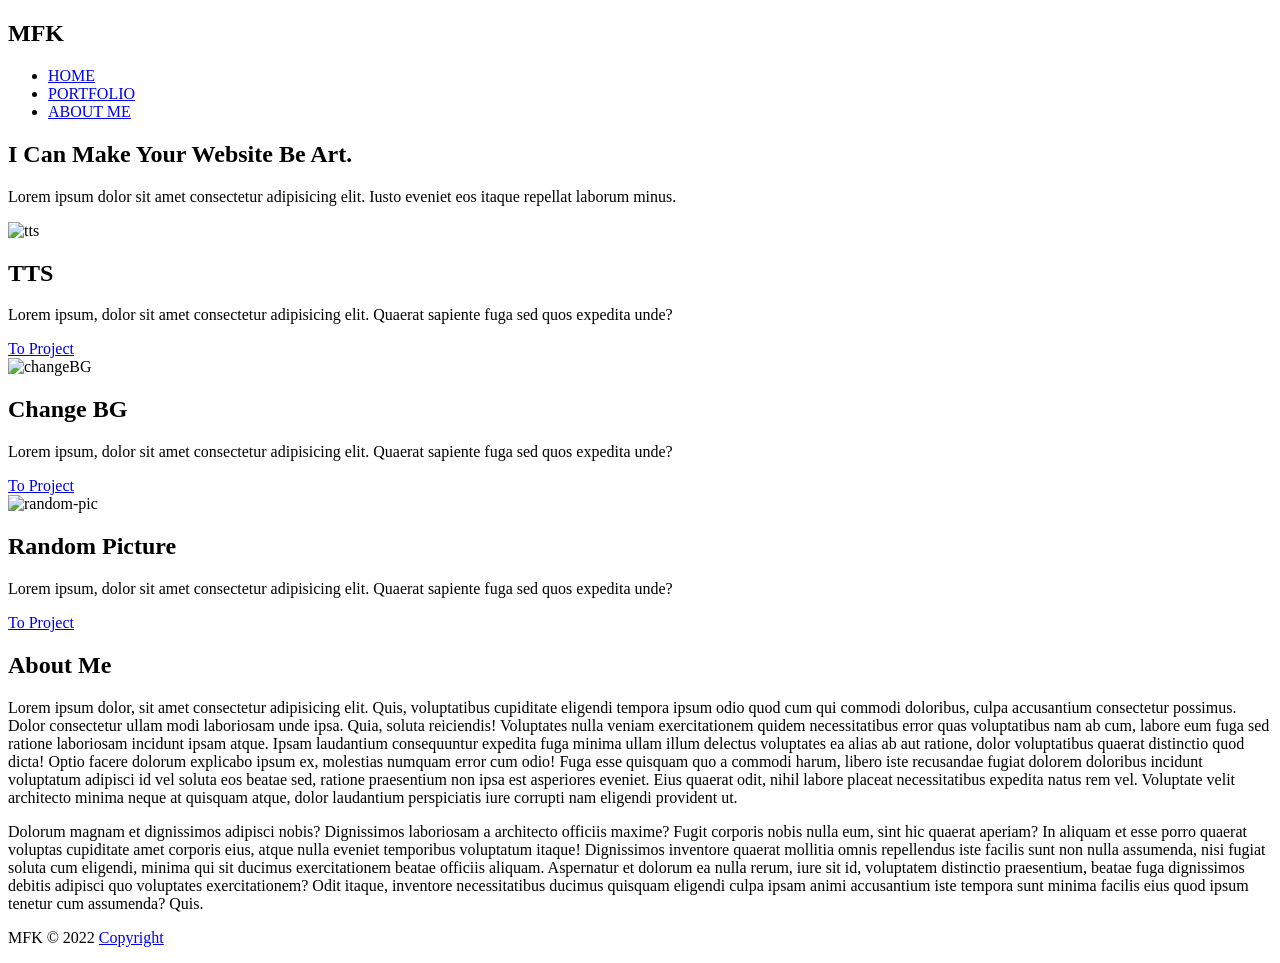
==== index.html @ cbcff7b2 "Add files via upload" ====
<!DOCTYPE html>
<html lang="en">
	<head>
		<meta charset="UTF-8" />
		<meta http-equiv="X-UA-Compatible" content="IE=edge" />
		<meta name="viewport" content="width=device-width, initial-scale=1.0" />
		<title>MFK | I make art.</title>
		<link rel="stylesheet" href="../css/style.css" />
	</head>
	<body>
		<nav class="nav" id="navbar">
			<h1>MFK</h1>
			<ul>
				<li><a href="#navbar">HOME</a></li>
				<li><a href="#projects">PORTFOLIO</a></li>
				<li><a href="#me">ABOUT ME</a></li>
			</ul>
		</nav>
		<section class="hero">
			<div id="hero-container">
				<div id="hero-wrap">
					<h2>I Can Make Your Website Be Art.</h2>
					<p>
						Lorem ipsum dolor sit amet consectetur adipisicing elit. Iusto
						eveniet eos itaque repellat laborum minus.
					</p>
				</div>
			</div>
		</section>

		<div class="clr"></div>

		<section class="projects panel" id="projects">
			<div class="card">
				<div class="card-wrap">
					<img src="../img/tts.PNG" width="200" alt="tts" />
					<h2>TTS</h2>
					<p>
						Lorem ipsum, dolor sit amet consectetur adipisicing elit. Quaerat
						sapiente fuga sed quos expedita unde?
					</p>
					<a
						href="https://martinfkristensen.github.io/text-to-speech/"
						class="btn"
						target="_blank"
					>
						To Project
					</a>
				</div>
			</div>
			<div class="card">
				<div class="card-wrap">
					<img src="../img/change.PNG" width="200" alt="changeBG" />
					<h2>Change BG</h2>
					<p>
						Lorem ipsum, dolor sit amet consectetur adipisicing elit. Quaerat
						sapiente fuga sed quos expedita unde?
					</p>
					<a
						href="https://martinfkristensen.github.io/change-background/"
						class="btn"
						target="_blank"
					>
						To Project
					</a>
				</div>
			</div>
			<div class="card">
				<div class="card-wrap">
					<img src="../img/Skjermbilde.PNG" width="200" alt="random-pic" />
					<h2>Random Picture</h2>
					<p>
						Lorem ipsum, dolor sit amet consectetur adipisicing elit. Quaerat
						sapiente fuga sed quos expedita unde?
					</p>
					<a
						href="https://martinfkristensen.github.io/random-pic/"
						class="btn"
						target="_blank"
					>
						To Project
					</a>
				</div>
			</div>
		</section>

		<section class="panel" id="me">
			<div class="about">
				<h2>About Me</h2>
				<p>
					Lorem ipsum dolor, sit amet consectetur adipisicing elit. Quis,
					voluptatibus cupiditate eligendi tempora ipsum odio quod cum qui
					commodi doloribus, culpa accusantium consectetur possimus. Dolor
					consectetur ullam modi laboriosam unde ipsa. Quia, soluta reiciendis!
					Voluptates nulla veniam exercitationem quidem necessitatibus error
					quas voluptatibus nam ab cum, labore eum fuga sed ratione laboriosam
					incidunt ipsam atque. Ipsam laudantium consequuntur expedita fuga
					minima ullam illum delectus voluptates ea alias ab aut ratione, dolor
					voluptatibus quaerat distinctio quod dicta! Optio facere dolorum
					explicabo ipsum ex, molestias numquam error cum odio! Fuga esse
					quisquam quo a commodi harum, libero iste recusandae fugiat dolorem
					doloribus incidunt voluptatum adipisci id vel soluta eos beatae sed,
					ratione praesentium non ipsa est asperiores eveniet. Eius quaerat
					odit, nihil labore placeat necessitatibus expedita natus rem vel.
					Voluptate velit architecto minima neque at quisquam atque, dolor
					laudantium perspiciatis iure corrupti nam eligendi provident ut.
				</p>
				<p>
					Dolorum magnam et dignissimos adipisci nobis? Dignissimos laboriosam a
					architecto officiis maxime? Fugit corporis nobis nulla eum, sint hic
					quaerat aperiam? In aliquam et esse porro quaerat voluptas cupiditate
					amet corporis eius, atque nulla eveniet temporibus voluptatum itaque!
					Dignissimos inventore quaerat mollitia omnis repellendus iste facilis
					sunt non nulla assumenda, nisi fugiat soluta cum eligendi, minima qui
					sit ducimus exercitationem beatae officiis aliquam. Aspernatur et
					dolorum ea nulla rerum, iure sit id, voluptatem distinctio
					praesentium, beatae fuga dignissimos debitis adipisci quo voluptates
					exercitationem? Odit itaque, inventore necessitatibus ducimus quisquam
					eligendi culpa ipsam animi accusantium iste tempora sunt minima
					facilis eius quod ipsum tenetur cum assumenda? Quis.
				</p>
			</div>
		</section>

		<footer class="footer">
			<p>MFK &copy; 2022 <a href="#">Copyright</a></p>
		</footer>
		<script src="../js/script.js"></script>
	</body>
</html>
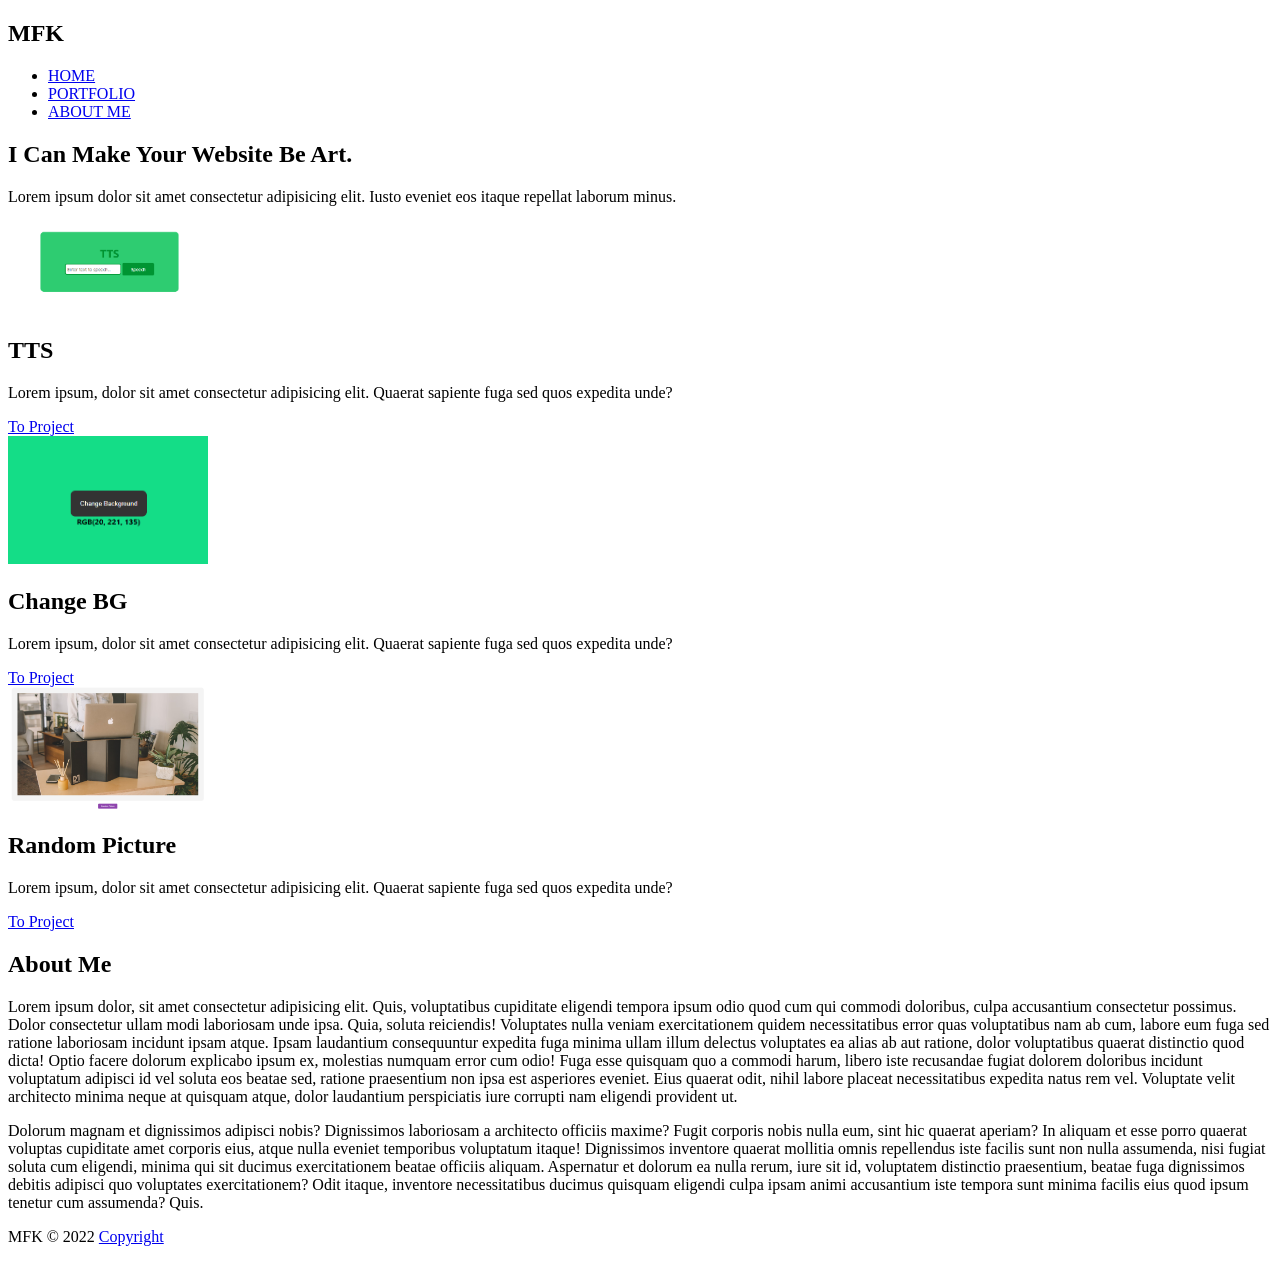
==== commit 71e3484c: "Update index.html" ====
--- a/index.html
+++ b/index.html
@@ -5,7 +5,7 @@
 		<meta http-equiv="X-UA-Compatible" content="IE=edge" />
 		<meta name="viewport" content="width=device-width, initial-scale=1.0" />
 		<title>MFK | I make art.</title>
-		<link rel="stylesheet" href="../css/style.css" />
+		<link rel="stylesheet" href="css/style.css" />
 	</head>
 	<body>
 		<nav class="nav" id="navbar">
@@ -33,7 +33,7 @@
 		<section class="projects panel" id="projects">
 			<div class="card">
 				<div class="card-wrap">
-					<img src="../img/tts.PNG" width="200" alt="tts" />
+					<img src="tts.PNG" width="200" alt="tts" />
 					<h2>TTS</h2>
 					<p>
 						Lorem ipsum, dolor sit amet consectetur adipisicing elit. Quaerat
@@ -50,7 +50,7 @@
 			</div>
 			<div class="card">
 				<div class="card-wrap">
-					<img src="../img/change.PNG" width="200" alt="changeBG" />
+					<img src="change.PNG" width="200" alt="changeBG" />
 					<h2>Change BG</h2>
 					<p>
 						Lorem ipsum, dolor sit amet consectetur adipisicing elit. Quaerat
@@ -67,7 +67,7 @@
 			</div>
 			<div class="card">
 				<div class="card-wrap">
-					<img src="../img/Skjermbilde.PNG" width="200" alt="random-pic" />
+					<img src="Skjermbilde.PNG" width="200" alt="random-pic" />
 					<h2>Random Picture</h2>
 					<p>
 						Lorem ipsum, dolor sit amet consectetur adipisicing elit. Quaerat
@@ -125,6 +125,5 @@
 		<footer class="footer">
 			<p>MFK &copy; 2022 <a href="#">Copyright</a></p>
 		</footer>
-		<script src="../js/script.js"></script>
 	</body>
 </html>
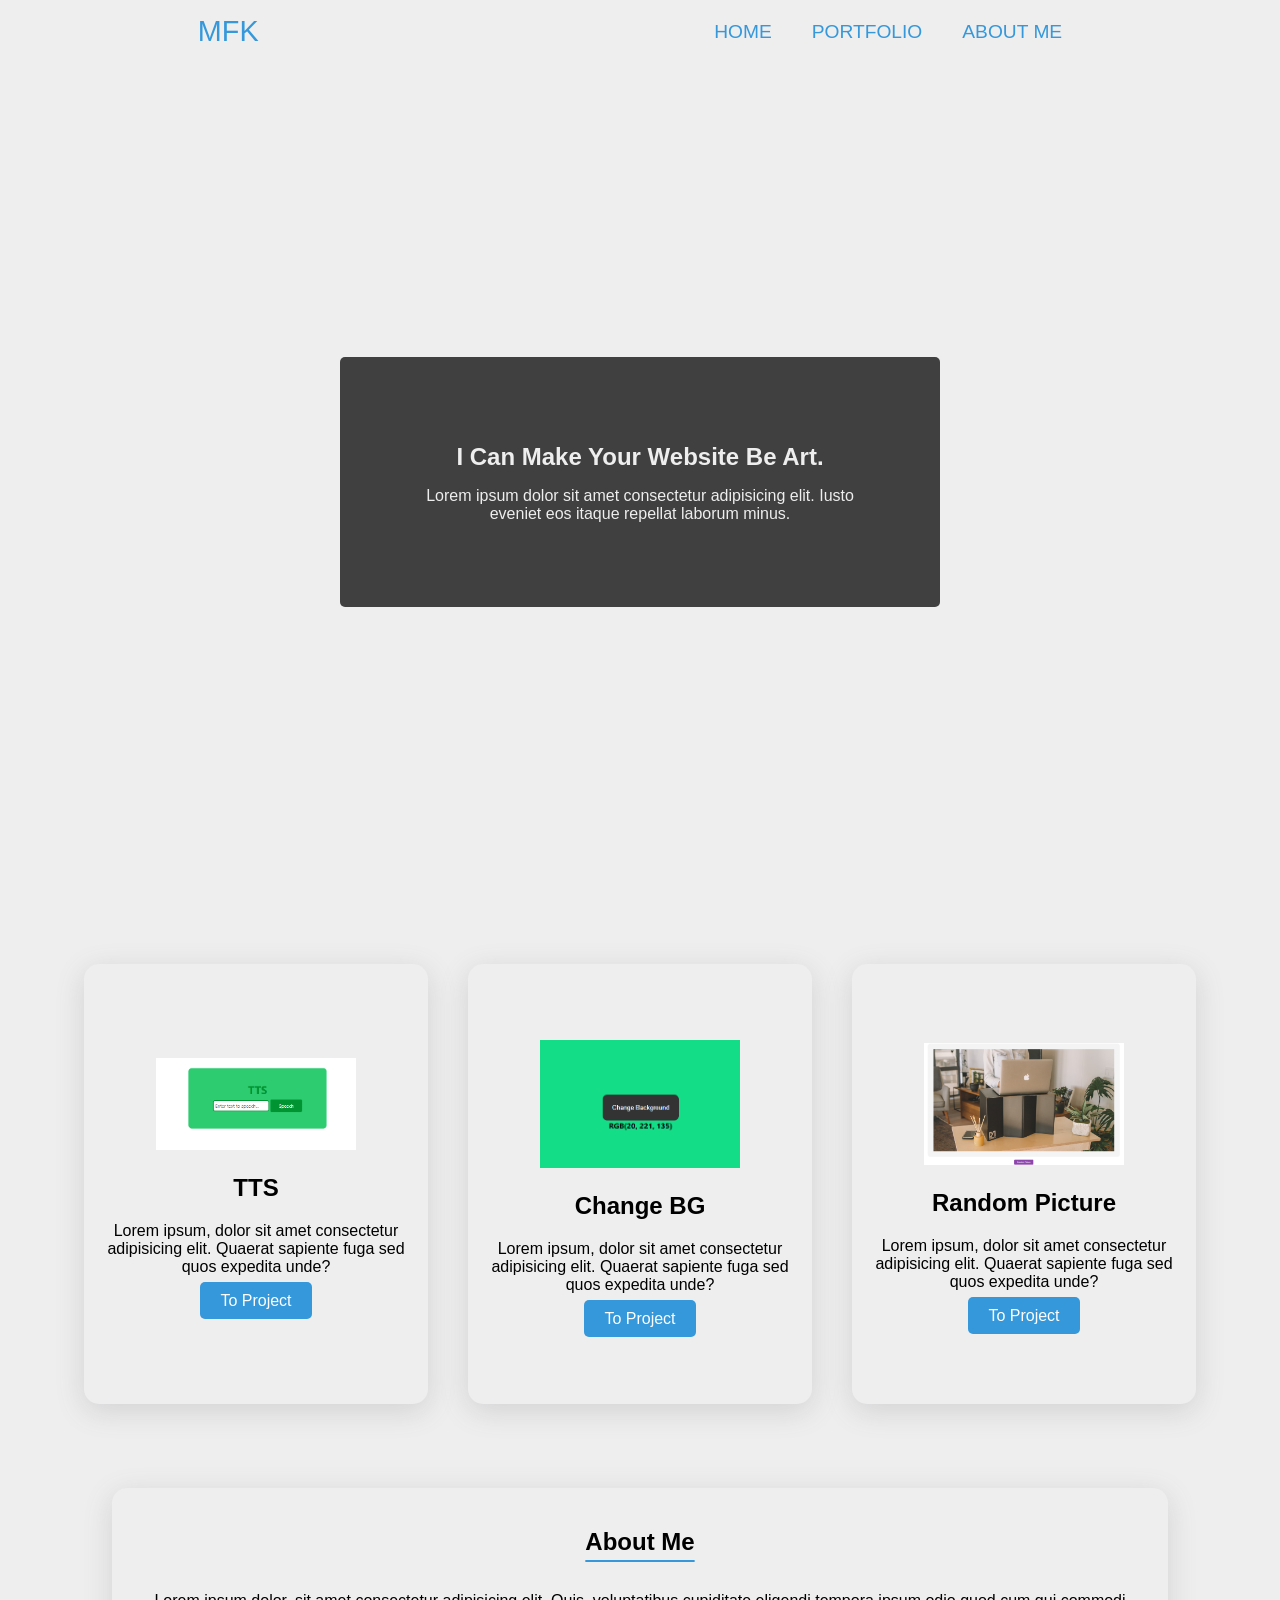
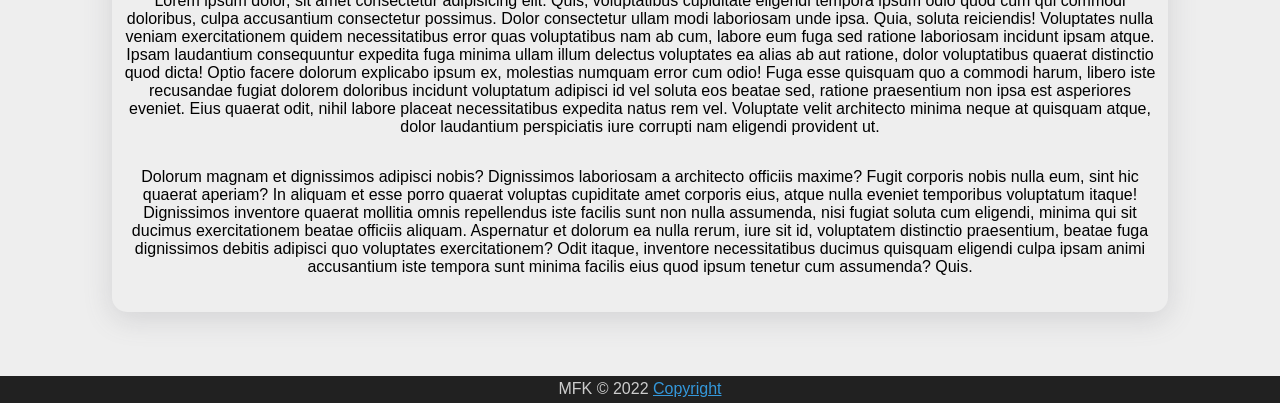
==== commit 5333bad5: "Update index.html" ====
--- a/index.html
+++ b/index.html
@@ -5,7 +5,7 @@
 		<meta http-equiv="X-UA-Compatible" content="IE=edge" />
 		<meta name="viewport" content="width=device-width, initial-scale=1.0" />
 		<title>MFK | I make art.</title>
-		<link rel="stylesheet" href="css/style.css" />
+		<link rel="stylesheet" href="style.css" />
 	</head>
 	<body>
 		<nav class="nav" id="navbar">
--- a/style.css
+++ b/style.css
@@ -0,0 +1,197 @@
+@import url("https://fonts.googleapis.com/css2?family=Lato:wght@300;400&display=swap");
+/* Scrollbar */
+::-webkit-scrollbar {
+	width: 10px;
+}
+
+::-webkit-scrollbar-track {
+	background: #313131;
+}
+
+::-webkit-scrollbar-thumb {
+	background: #3498db;
+}
+
+::-webkit-scrollbar-thumb:hover {
+	background: #376f94;
+}
+
+.clr {
+	clear: both;
+}
+
+/* Media Queres */
+@media (max-width: 1099px) {
+	.panel {
+		height: 100vh;
+		/* flex-wrap: wrap; */
+		flex-direction: column;
+	}
+}
+/* Normal */
+@media (min-width: 1100px) and (max-width: 1500px) {
+	.projects .card {
+		margin: 0px 20px;
+	}
+}
+
+* {
+	scroll-behavior: smooth;
+}
+
+body {
+	font-family: "Lato", sans-serif;
+	margin: 0;
+	padding: 0;
+	box-sizing: border-box;
+	background: #eee;
+}
+
+/* Navbar */
+.nav {
+	display: flex;
+	justify-content: space-around;
+	align-items: center;
+	text-align: center;
+	background: #eee;
+	height: 7vh;
+	font-weight: 300;
+	font-size: 1.2rem;
+}
+
+.nav h1 {
+	color: #3498db;
+	font-weight: 300;
+}
+
+.nav ul {
+	list-style-type: none;
+	display: flex;
+}
+
+.nav ul li a {
+	text-decoration: none;
+	color: #3498db;
+	padding: 10px 20px;
+	border-radius: 5px;
+}
+
+.nav ul li a:hover {
+	background: #ddd;
+}
+
+/* Hero IMG */
+.hero {
+	background: url("../img/pexels-luis-gomes-546819.jpg") no-repeat center
+		center/cover;
+	height: 93vh;
+	display: flex;
+	justify-content: center;
+	align-items: center;
+	text-align: center;
+}
+
+.hero #hero-container {
+	display: flex;
+	justify-content: center;
+	align-items: center;
+	flex-direction: column;
+	width: 600px;
+	height: 250px;
+	background: #222;
+	opacity: 85%;
+	border-radius: 5px;
+	color: #eee;
+}
+.hero #hero-container #hero-wrap {
+	width: 80%;
+}
+.hero #hero-container #hero-wrap h2 {
+	margin-bottom: 10px;
+}
+
+/* Projects */
+.panel {
+	display: flex;
+	text-align: center;
+	align-items: center;
+	justify-content: space-around;
+	margin: 4rem;
+}
+
+.projects .card-wrap {
+	width: 300px;
+}
+
+.projects .card {
+	background: #eee;
+	display: flex;
+	justify-content: center;
+	align-items: center;
+	text-align: center;
+	flex-wrap: wrap;
+	flex-direction: column;
+	width: 400px;
+	height: 400px;
+	border-radius: 15px;
+	box-shadow: rgba(100, 100, 111, 0.2) 0px 7px 29px 0px;
+	padding: 20px;
+	margin-bottom: 20px;
+}
+
+.projects .card:hover {
+	transform: scale(1.01);
+	transition: transform ease 0.3s;
+}
+
+.projects .card .btn {
+	text-decoration: none;
+	color: #fff;
+	padding: 10px 20px;
+	border-radius: 5px;
+	background: #3498db;
+}
+
+.projects .card .btn:hover {
+	background: #376f94;
+}
+
+.footer {
+	display: flex;
+	justify-content: center;
+	align-items: center;
+	text-align: center;
+	height: 3vh;
+	background: #212121;
+	color: #ccc;
+}
+
+/* About */
+.panel .about {
+	background: #eee;
+	display: flex;
+	justify-content: center;
+	align-items: center;
+	text-align: center;
+	flex-wrap: wrap;
+	flex-direction: column;
+	width: 90%;
+	height: 100%;
+	border-radius: 15px;
+	box-shadow: rgba(100, 100, 111, 0.2) 0px 7px 29px 0px;
+	padding: 20px 10px;
+}
+
+.panel .about:hover {
+	transform: scale(1.01);
+	transition: transform ease 0.3s;
+}
+
+.panel .about h2 {
+	text-decoration: underline #3498db 2px;
+	text-underline-offset: 10px;
+}
+
+.footer a {
+	color: #3498db;
+}
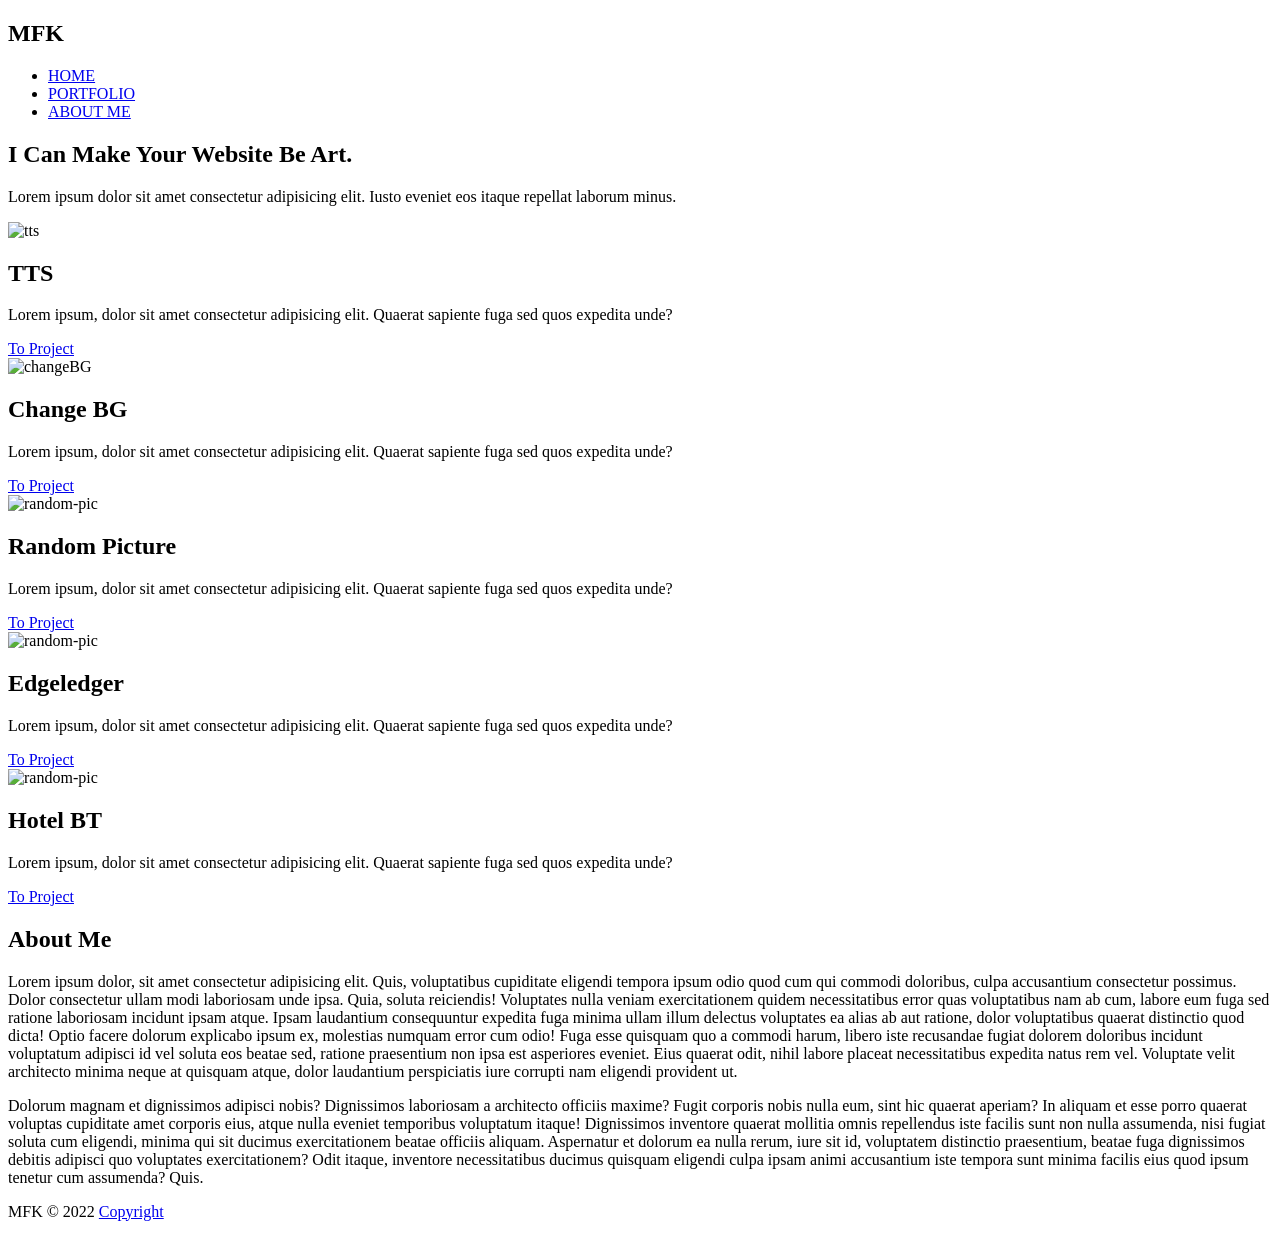
==== commit 838f1a5b: "Add files via upload" ====
--- a/index.html
+++ b/index.html
@@ -5,7 +5,7 @@
 		<meta http-equiv="X-UA-Compatible" content="IE=edge" />
 		<meta name="viewport" content="width=device-width, initial-scale=1.0" />
 		<title>MFK | I make art.</title>
-		<link rel="stylesheet" href="style.css" />
+		<link rel="stylesheet" href="../css/style.css" />
 	</head>
 	<body>
 		<nav class="nav" id="navbar">
@@ -16,6 +16,7 @@
 				<li><a href="#me">ABOUT ME</a></li>
 			</ul>
 		</nav>
+
 		<section class="hero">
 			<div id="hero-container">
 				<div id="hero-wrap">
@@ -33,7 +34,7 @@
 		<section class="projects panel" id="projects">
 			<div class="card">
 				<div class="card-wrap">
-					<img src="tts.PNG" width="200" alt="tts" />
+					<img src="../img/tts.PNG" width="200" alt="tts" />
 					<h2>TTS</h2>
 					<p>
 						Lorem ipsum, dolor sit amet consectetur adipisicing elit. Quaerat
@@ -50,7 +51,7 @@
 			</div>
 			<div class="card">
 				<div class="card-wrap">
-					<img src="change.PNG" width="200" alt="changeBG" />
+					<img src="../img/change.PNG" width="200" alt="changeBG" />
 					<h2>Change BG</h2>
 					<p>
 						Lorem ipsum, dolor sit amet consectetur adipisicing elit. Quaerat
@@ -67,7 +68,7 @@
 			</div>
 			<div class="card">
 				<div class="card-wrap">
-					<img src="Skjermbilde.PNG" width="200" alt="random-pic" />
+					<img src="../img/Skjermbilde.PNG" width="200" alt="random-pic" />
 					<h2>Random Picture</h2>
 					<p>
 						Lorem ipsum, dolor sit amet consectetur adipisicing elit. Quaerat
@@ -75,6 +76,44 @@
 					</p>
 					<a
 						href="https://martinfkristensen.github.io/random-pic/"
+						class="btn"
+						target="_blank"
+					>
+						To Project
+					</a>
+				</div>
+			</div>
+			<div class="card">
+				<div class="card-wrap">
+					<img
+						src="../img/edgeledger website.PNG"
+						width="200"
+						alt="random-pic"
+					/>
+					<h2>Edgeledger</h2>
+					<p>
+						Lorem ipsum, dolor sit amet consectetur adipisicing elit. Quaerat
+						sapiente fuga sed quos expedita unde?
+					</p>
+					<a
+						href="https://martinfkristensen.github.io/edgeledger/index.html#"
+						class="btn"
+						target="_blank"
+					>
+						To Project
+					</a>
+				</div>
+			</div>
+			<div class="card">
+				<div class="card-wrap">
+					<img src="../img/hbt.PNG" width="200" alt="random-pic" />
+					<h2>Hotel BT</h2>
+					<p>
+						Lorem ipsum, dolor sit amet consectetur adipisicing elit. Quaerat
+						sapiente fuga sed quos expedita unde?
+					</p>
+					<a
+						href="https://martinfkristensen.github.io/hotelbt/"
 						class="btn"
 						target="_blank"
 					>
@@ -125,5 +164,6 @@
 		<footer class="footer">
 			<p>MFK &copy; 2022 <a href="#">Copyright</a></p>
 		</footer>
+		<script src="../js/script.js"></script>
 	</body>
 </html>
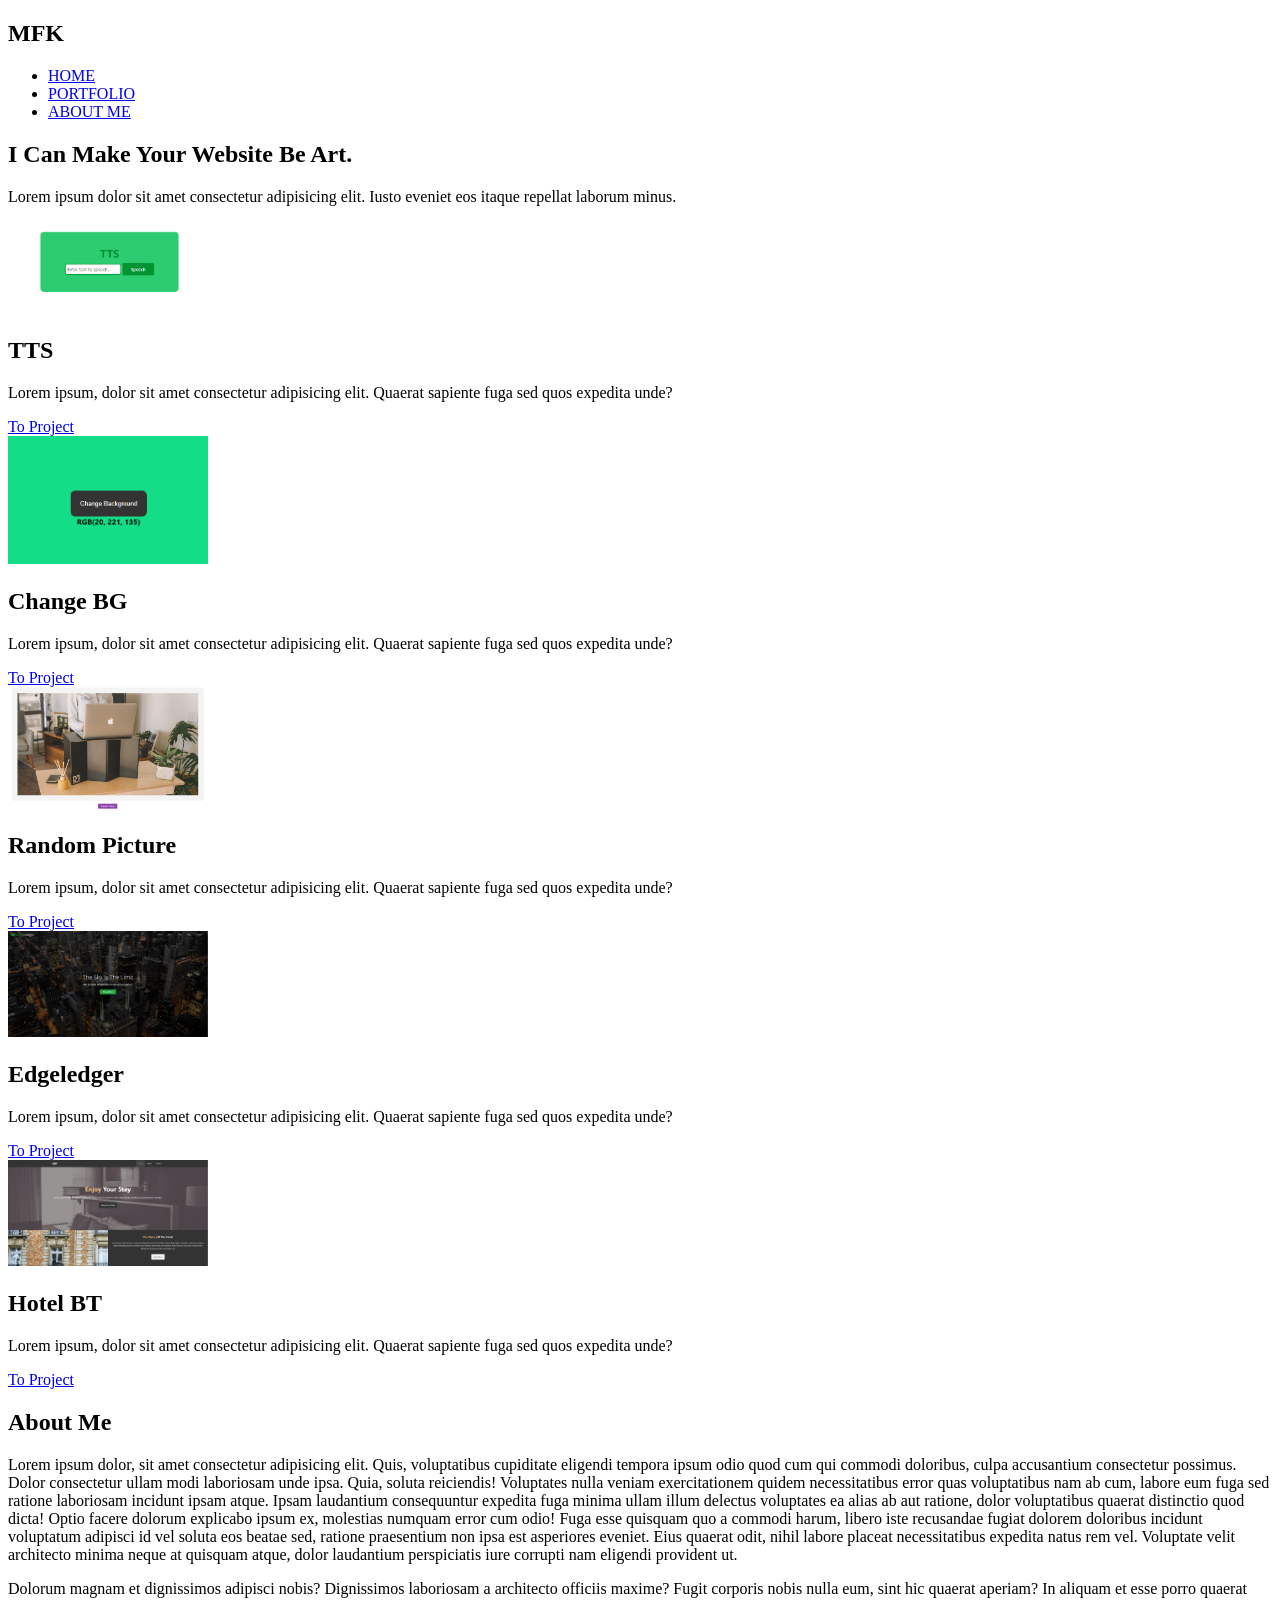
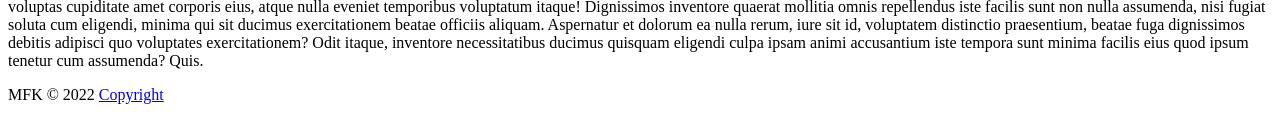
==== commit 26451248: "Update index.html" ====
--- a/index.html
+++ b/index.html
@@ -5,7 +5,7 @@
 		<meta http-equiv="X-UA-Compatible" content="IE=edge" />
 		<meta name="viewport" content="width=device-width, initial-scale=1.0" />
 		<title>MFK | I make art.</title>
-		<link rel="stylesheet" href="../css/style.css" />
+		<link rel="stylesheet" href="style.css" />
 	</head>
 	<body>
 		<nav class="nav" id="navbar">
@@ -34,7 +34,7 @@
 		<section class="projects panel" id="projects">
 			<div class="card">
 				<div class="card-wrap">
-					<img src="../img/tts.PNG" width="200" alt="tts" />
+					<img src="tts.PNG" width="200" alt="tts" />
 					<h2>TTS</h2>
 					<p>
 						Lorem ipsum, dolor sit amet consectetur adipisicing elit. Quaerat
@@ -51,7 +51,7 @@
 			</div>
 			<div class="card">
 				<div class="card-wrap">
-					<img src="../img/change.PNG" width="200" alt="changeBG" />
+					<img src="change.PNG" width="200" alt="changeBG" />
 					<h2>Change BG</h2>
 					<p>
 						Lorem ipsum, dolor sit amet consectetur adipisicing elit. Quaerat
@@ -68,7 +68,7 @@
 			</div>
 			<div class="card">
 				<div class="card-wrap">
-					<img src="../img/Skjermbilde.PNG" width="200" alt="random-pic" />
+					<img src="Skjermbilde.PNG" width="200" alt="random-pic" />
 					<h2>Random Picture</h2>
 					<p>
 						Lorem ipsum, dolor sit amet consectetur adipisicing elit. Quaerat
@@ -86,7 +86,7 @@
 			<div class="card">
 				<div class="card-wrap">
 					<img
-						src="../img/edgeledger website.PNG"
+						src="edgeledger website.PNG"
 						width="200"
 						alt="random-pic"
 					/>
@@ -106,7 +106,7 @@
 			</div>
 			<div class="card">
 				<div class="card-wrap">
-					<img src="../img/hbt.PNG" width="200" alt="random-pic" />
+					<img src="hbt.PNG" width="200" alt="random-pic" />
 					<h2>Hotel BT</h2>
 					<p>
 						Lorem ipsum, dolor sit amet consectetur adipisicing elit. Quaerat
@@ -164,6 +164,5 @@
 		<footer class="footer">
 			<p>MFK &copy; 2022 <a href="#">Copyright</a></p>
 		</footer>
-		<script src="../js/script.js"></script>
 	</body>
 </html>
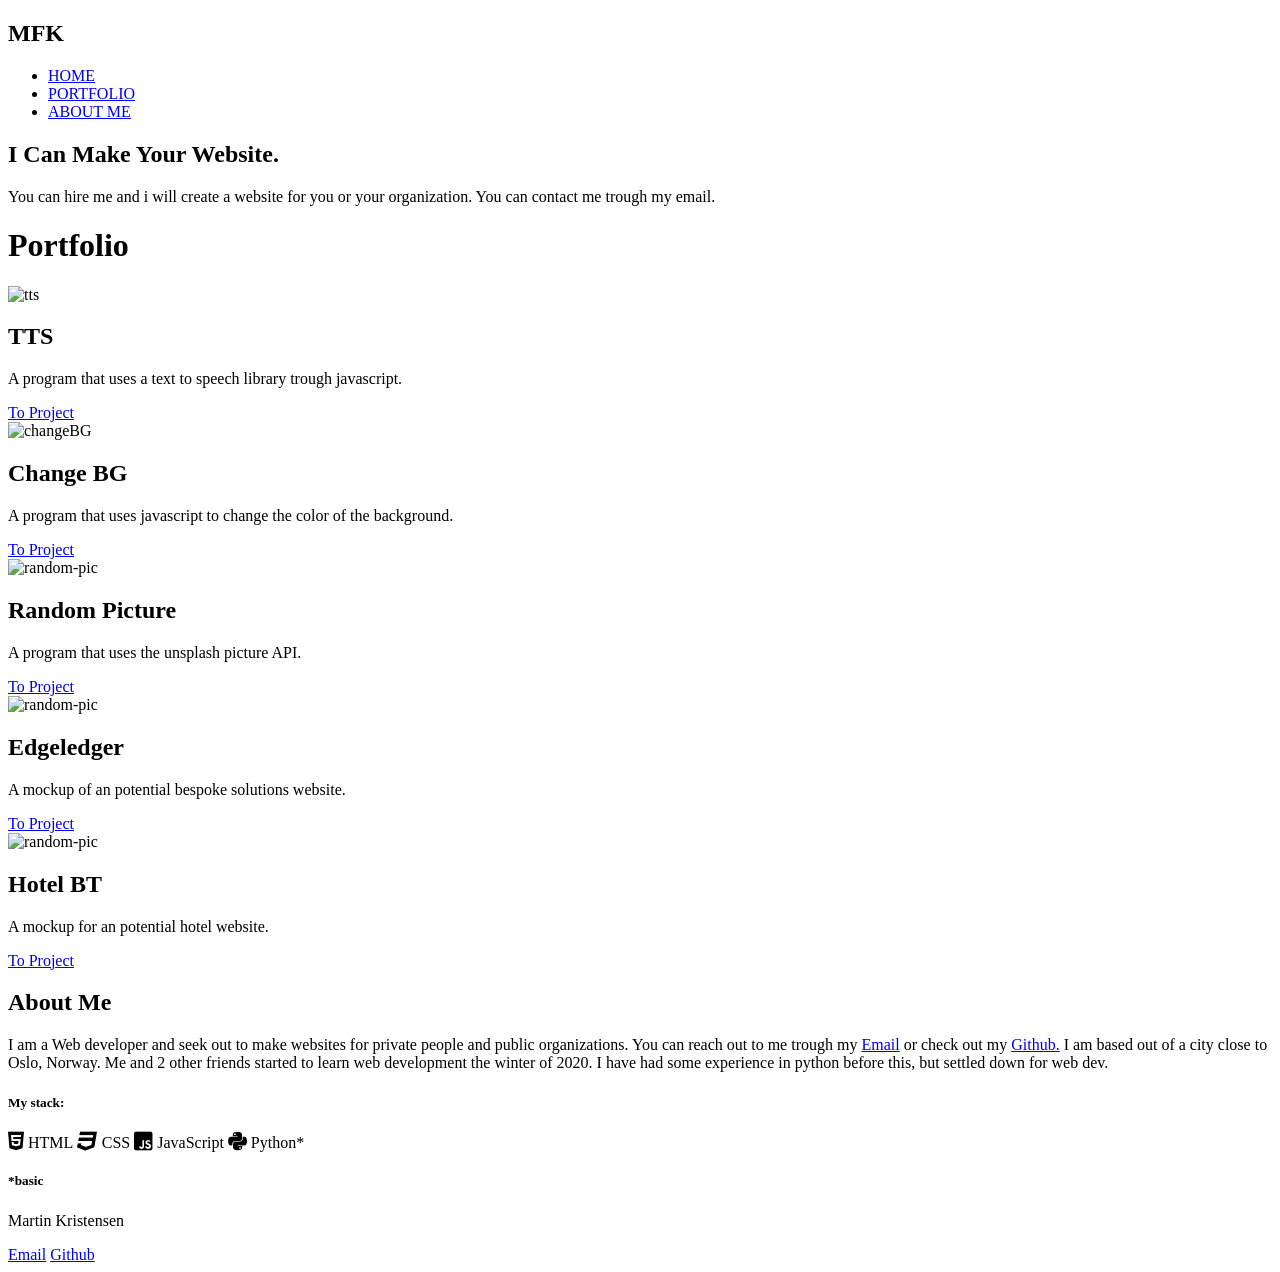
==== commit c9787de5: "Update index.html" ====
--- a/index.html
+++ b/index.html
@@ -5,7 +5,14 @@
 		<meta http-equiv="X-UA-Compatible" content="IE=edge" />
 		<meta name="viewport" content="width=device-width, initial-scale=1.0" />
 		<title>MFK | I make art.</title>
-		<link rel="stylesheet" href="style.css" />
+		<link rel="stylesheet" href="../css/style.css" />
+		<link
+			rel="stylesheet"
+			href="https://cdnjs.cloudflare.com/ajax/libs/font-awesome/5.15.3/css/all.min.css"
+			integrity="sha512-iBBXm8fW90+nuLcSKlbmrPcLa0OT92xO1BIsZ+ywDWZCvqsWgccV3gFoRBv0z+8dLJgyAHIhR35VZc2oM/gI1w=="
+			crossorigin="anonymous"
+			referrerpolicy="no-referrer"
+		/>
 	</head>
 	<body>
 		<nav class="nav" id="navbar">
@@ -20,10 +27,10 @@
 		<section class="hero">
 			<div id="hero-container">
 				<div id="hero-wrap">
-					<h2>I Can Make Your Website Be Art.</h2>
+					<h2>I Can Make Your Website.</h2>
 					<p>
-						Lorem ipsum dolor sit amet consectetur adipisicing elit. Iusto
-						eveniet eos itaque repellat laborum minus.
+						You can hire me and i will create a website for you or your
+						organization. You can contact me trough my email.
 					</p>
 				</div>
 			</div>
@@ -31,15 +38,13 @@
 
 		<div class="clr"></div>
 
-		<section class="projects panel" id="projects">
+		<h1 class="port" id="projects">Portfolio</h1>
+		<section class="projects panel">
 			<div class="card">
 				<div class="card-wrap">
-					<img src="tts.PNG" width="200" alt="tts" />
+					<img src="../img/tts.PNG" width="200" alt="tts" />
 					<h2>TTS</h2>
-					<p>
-						Lorem ipsum, dolor sit amet consectetur adipisicing elit. Quaerat
-						sapiente fuga sed quos expedita unde?
-					</p>
+					<p>A program that uses a text to speech library trough javascript.</p>
 					<a
 						href="https://martinfkristensen.github.io/text-to-speech/"
 						class="btn"
@@ -51,11 +56,11 @@
 			</div>
 			<div class="card">
 				<div class="card-wrap">
-					<img src="change.PNG" width="200" alt="changeBG" />
+					<img src="../img/change.PNG" width="200" alt="changeBG" />
 					<h2>Change BG</h2>
 					<p>
-						Lorem ipsum, dolor sit amet consectetur adipisicing elit. Quaerat
-						sapiente fuga sed quos expedita unde?
+						A program that uses javascript to change the color of the
+						background.
 					</p>
 					<a
 						href="https://martinfkristensen.github.io/change-background/"
@@ -68,12 +73,9 @@
 			</div>
 			<div class="card">
 				<div class="card-wrap">
-					<img src="Skjermbilde.PNG" width="200" alt="random-pic" />
+					<img src="../img/Skjermbilde.PNG" width="200" alt="random-pic" />
 					<h2>Random Picture</h2>
-					<p>
-						Lorem ipsum, dolor sit amet consectetur adipisicing elit. Quaerat
-						sapiente fuga sed quos expedita unde?
-					</p>
+					<p>A program that uses the unsplash picture API.</p>
 					<a
 						href="https://martinfkristensen.github.io/random-pic/"
 						class="btn"
@@ -86,15 +88,12 @@
 			<div class="card">
 				<div class="card-wrap">
 					<img
-						src="edgeledger website.PNG"
+						src="../img/edgeledger website.PNG"
 						width="200"
 						alt="random-pic"
 					/>
 					<h2>Edgeledger</h2>
-					<p>
-						Lorem ipsum, dolor sit amet consectetur adipisicing elit. Quaerat
-						sapiente fuga sed quos expedita unde?
-					</p>
+					<p>A mockup of an potential bespoke solutions website.</p>
 					<a
 						href="https://martinfkristensen.github.io/edgeledger/index.html#"
 						class="btn"
@@ -106,12 +105,9 @@
 			</div>
 			<div class="card">
 				<div class="card-wrap">
-					<img src="hbt.PNG" width="200" alt="random-pic" />
+					<img src="../img/hbt.PNG" width="200" alt="random-pic" />
 					<h2>Hotel BT</h2>
-					<p>
-						Lorem ipsum, dolor sit amet consectetur adipisicing elit. Quaerat
-						sapiente fuga sed quos expedita unde?
-					</p>
+					<p>A mockup for an potential hotel website.</p>
 					<a
 						href="https://martinfkristensen.github.io/hotelbt/"
 						class="btn"
@@ -127,42 +123,30 @@
 			<div class="about">
 				<h2>About Me</h2>
 				<p>
-					Lorem ipsum dolor, sit amet consectetur adipisicing elit. Quis,
-					voluptatibus cupiditate eligendi tempora ipsum odio quod cum qui
-					commodi doloribus, culpa accusantium consectetur possimus. Dolor
-					consectetur ullam modi laboriosam unde ipsa. Quia, soluta reiciendis!
-					Voluptates nulla veniam exercitationem quidem necessitatibus error
-					quas voluptatibus nam ab cum, labore eum fuga sed ratione laboriosam
-					incidunt ipsam atque. Ipsam laudantium consequuntur expedita fuga
-					minima ullam illum delectus voluptates ea alias ab aut ratione, dolor
-					voluptatibus quaerat distinctio quod dicta! Optio facere dolorum
-					explicabo ipsum ex, molestias numquam error cum odio! Fuga esse
-					quisquam quo a commodi harum, libero iste recusandae fugiat dolorem
-					doloribus incidunt voluptatum adipisci id vel soluta eos beatae sed,
-					ratione praesentium non ipsa est asperiores eveniet. Eius quaerat
-					odit, nihil labore placeat necessitatibus expedita natus rem vel.
-					Voluptate velit architecto minima neque at quisquam atque, dolor
-					laudantium perspiciatis iure corrupti nam eligendi provident ut.
+					I am a Web developer and seek out to make websites for private people
+					and public organizations. You can reach out to me trough my
+					<a href="mailto:mfkwebdevelopment@gmail.com">Email</a> or check out my
+					<a href="https://github.com/MartinfKristensen">Github.</a> I am based
+					out of a city close to Oslo, Norway. Me and 2 other friends started to
+					learn web development the winter of 2020. I have had some experience
+					in python before this, but settled down for web dev.
 				</p>
-				<p>
-					Dolorum magnam et dignissimos adipisci nobis? Dignissimos laboriosam a
-					architecto officiis maxime? Fugit corporis nobis nulla eum, sint hic
-					quaerat aperiam? In aliquam et esse porro quaerat voluptas cupiditate
-					amet corporis eius, atque nulla eveniet temporibus voluptatum itaque!
-					Dignissimos inventore quaerat mollitia omnis repellendus iste facilis
-					sunt non nulla assumenda, nisi fugiat soluta cum eligendi, minima qui
-					sit ducimus exercitationem beatae officiis aliquam. Aspernatur et
-					dolorum ea nulla rerum, iure sit id, voluptatem distinctio
-					praesentium, beatae fuga dignissimos debitis adipisci quo voluptates
-					exercitationem? Odit itaque, inventore necessitatibus ducimus quisquam
-					eligendi culpa ipsam animi accusantium iste tempora sunt minima
-					facilis eius quod ipsum tenetur cum assumenda? Quis.
-				</p>
+				<div class="stack">
+					<h5>My stack:</h5>
+					<i class="fab fa-html5 fa-lg"></i><span> HTML</span>
+					<i class="fab fa-css3 fa-lg"></i><span> CSS</span>
+					<i class="fab fa-js-square fa-lg"></i><span> JavaScript</span>
+					<i class="fab fa-python fa-lg"></i><span> Python*</span>
+					<h5>*basic</h5>
+				</div>
 			</div>
 		</section>
 
 		<footer class="footer">
-			<p>MFK &copy; 2022 <a href="#">Copyright</a></p>
+			<p>Martin Kristensen</p>
+			<a href="mailto:mfkwebdevelopment@gmail.com">Email</a>
+			<a href="https://github.com/MartinfKristensen">Github</a>
 		</footer>
+		<script src="../js/script.js"></script>
 	</body>
 </html>
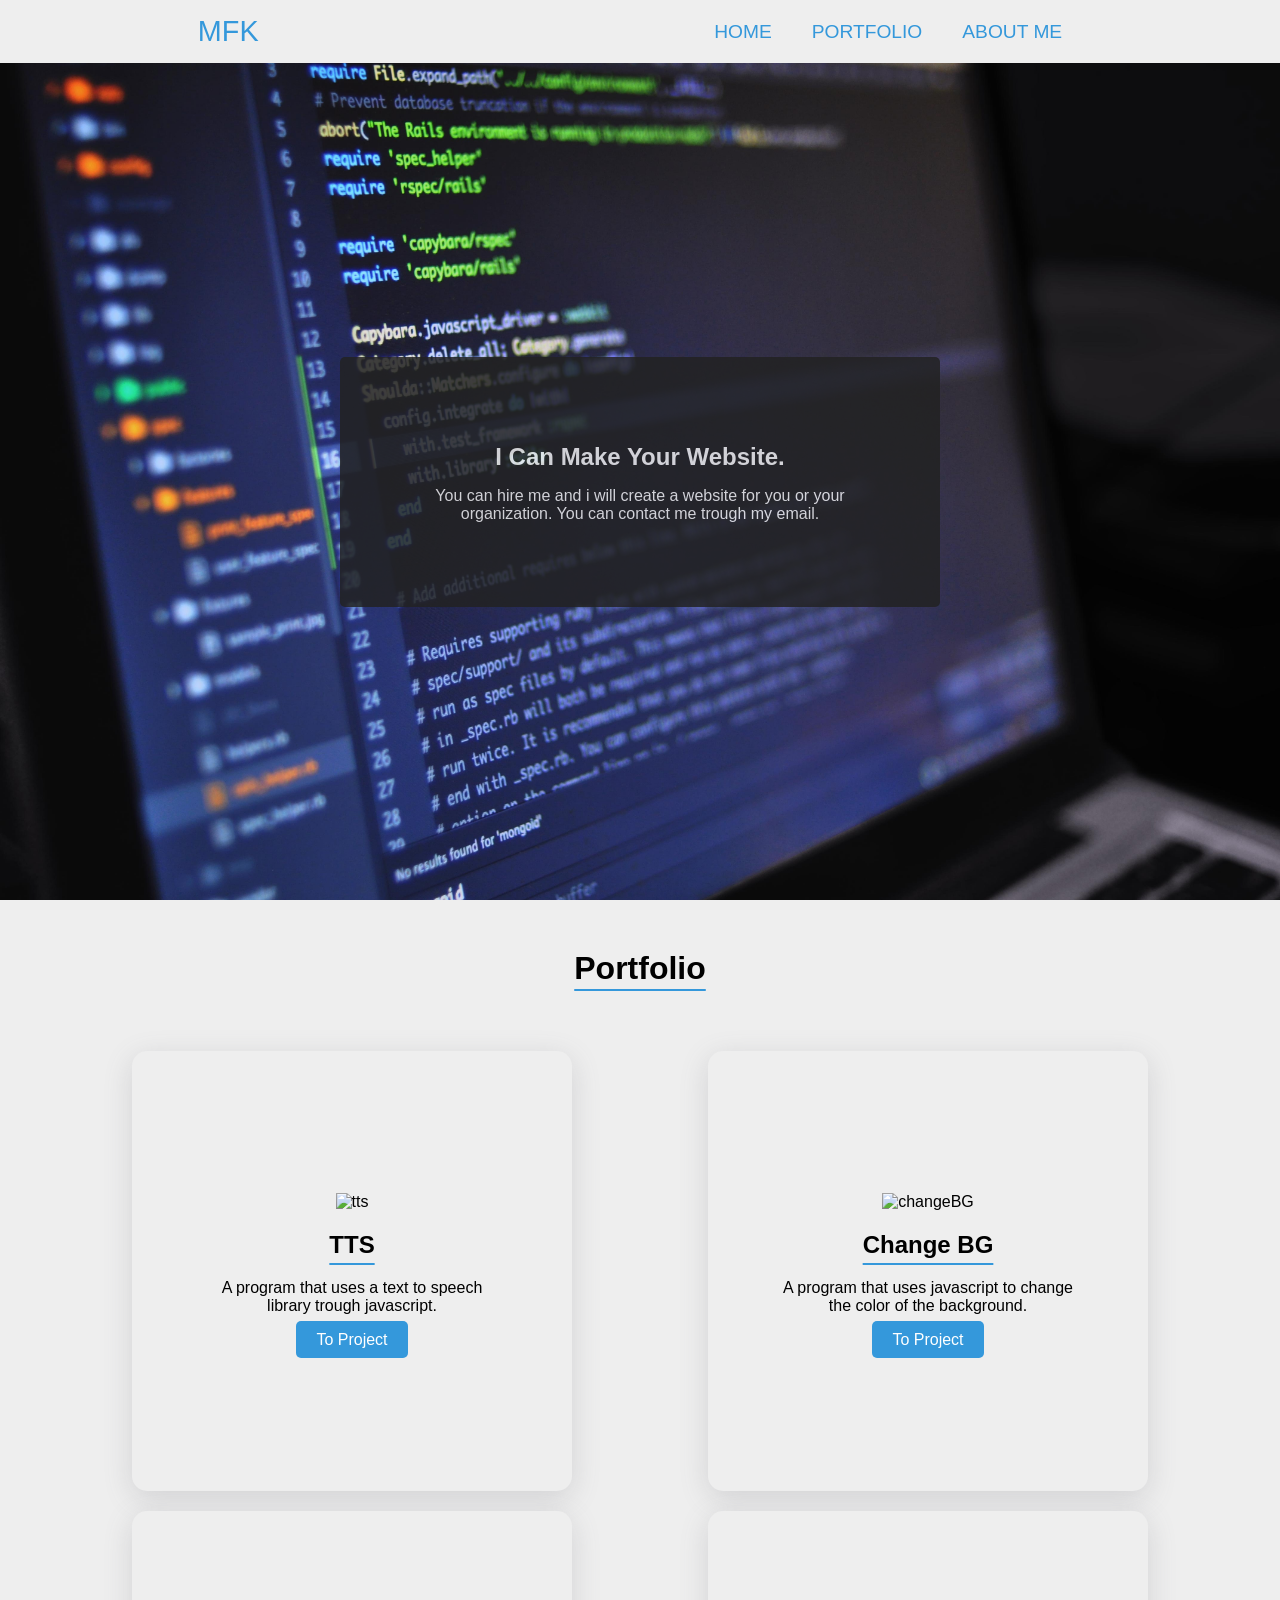
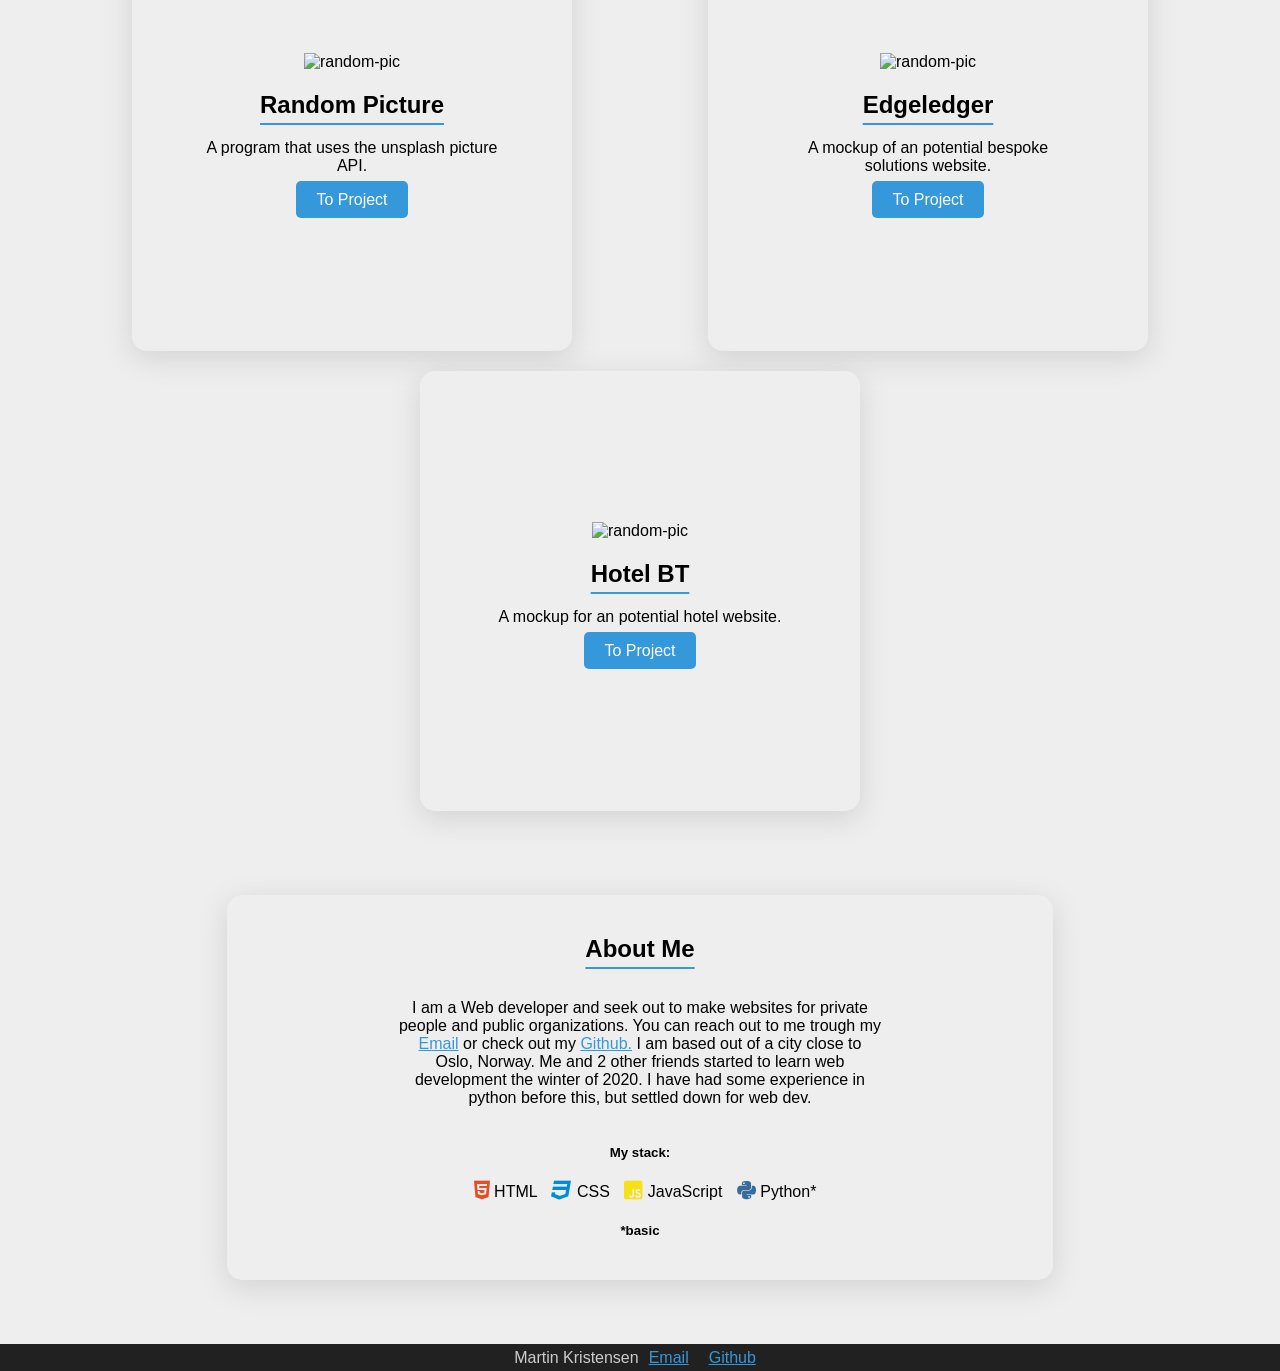
==== commit aa67d9ac: "Update index.html" ====
--- a/index.html
+++ b/index.html
@@ -5,7 +5,7 @@
 		<meta http-equiv="X-UA-Compatible" content="IE=edge" />
 		<meta name="viewport" content="width=device-width, initial-scale=1.0" />
 		<title>MFK | I make art.</title>
-		<link rel="stylesheet" href="../css/style.css" />
+		<link rel="stylesheet" href="style.css" />
 		<link
 			rel="stylesheet"
 			href="https://cdnjs.cloudflare.com/ajax/libs/font-awesome/5.15.3/css/all.min.css"
--- a/style.css
+++ b/style.css
@@ -0,0 +1,249 @@
+@import url("https://fonts.googleapis.com/css2?family=Lato:wght@300;400&display=swap");
+/* Scrollbar */
+::-webkit-scrollbar {
+	width: 10px;
+}
+
+::-webkit-scrollbar-track {
+	background: #313131;
+}
+
+::-webkit-scrollbar-thumb {
+	background: #3498db;
+}
+
+::-webkit-scrollbar-thumb:hover {
+	background: #376f94;
+}
+
+.clr {
+	clear: both;
+}
+
+/* Media Queres */
+@media (max-width: 1099px) {
+	.panel {
+		/* flex-wrap: wrap; */
+		flex-direction: column;
+	}
+}
+/* Normal */
+@media (min-width: 1100px) and (max-width: 1500px) {
+	.projects .card {
+		margin: 0px 20px;
+	}
+}
+
+* {
+	scroll-behavior: smooth;
+}
+
+body {
+	font-family: "Lato", sans-serif;
+	margin: 0;
+	padding: 0;
+	box-sizing: border-box;
+	background: #eee;
+}
+
+/* Navbar */
+.nav {
+	display: flex;
+	justify-content: space-around;
+	align-items: center;
+	text-align: center;
+	background: #eee;
+	height: 7vh;
+	font-weight: 300;
+	font-size: 1.2rem;
+}
+
+.nav h1 {
+	color: #3498db;
+	font-weight: 300;
+}
+
+.nav ul {
+	list-style-type: none;
+	display: flex;
+}
+
+.nav ul li a {
+	text-decoration: none;
+	color: #3498db;
+	padding: 10px 20px;
+	border-radius: 5px;
+}
+
+.nav ul li a:hover {
+	background: #ddd;
+}
+
+/* Hero IMG */
+.hero {
+	background: url('pexels-luis-gomes-546819.jpg') no-repeat center center/cover;
+	height: 93vh;
+	display: flex;
+	justify-content: center;
+	align-items: center;
+	text-align: center;
+}
+
+.hero #hero-container {
+	display: flex;
+	justify-content: center;
+	align-items: center;
+	flex-direction: column;
+	width: 600px;
+	height: 250px;
+	background: #222;
+	opacity: 85%;
+	border-radius: 5px;
+	color: #eee;
+}
+.hero #hero-container #hero-wrap {
+	width: 80%;
+}
+.hero #hero-container #hero-wrap h2 {
+	margin-bottom: 10px;
+}
+
+/* Projects */
+.port {
+	text-align: center;
+	text-decoration: underline #3498db 2px;
+	text-underline-offset: 10px;
+	margin-top: 50px;
+}
+.panel {
+	display: flex;
+	text-align: center;
+	align-items: center;
+	justify-content: space-around;
+	flex-wrap: wrap;
+	margin: 4rem;
+}
+
+.projects .card-wrap {
+	width: 300px;
+}
+
+.projects .card .card-wrap h2 {
+	text-decoration: underline #3498db 2px;
+	text-underline-offset: 10px;
+}
+
+.projects .card {
+	background: #eee;
+	display: flex;
+	justify-content: center;
+	align-items: center;
+	text-align: center;
+	flex-wrap: wrap;
+	flex-direction: column;
+	width: 400px;
+	height: 400px;
+	border-radius: 15px;
+	box-shadow: rgba(100, 100, 111, 0.2) 0px 7px 29px 0px;
+	padding: 20px;
+	margin: 0 20px;
+	margin-bottom: 20px;
+}
+
+.projects .card:hover {
+	transform: scale(1.01);
+	transition: transform ease 0.3s;
+}
+
+.projects .card .btn {
+	text-decoration: none;
+	color: #fff;
+	padding: 10px 20px;
+	border-radius: 5px;
+	background: #3498db;
+}
+
+.projects .card .btn:hover {
+	background: #376f94;
+}
+
+/* About */
+.panel .about {
+	background: #eee;
+	display: flex;
+	justify-content: center;
+	align-items: center;
+	text-align: center;
+	flex-wrap: wrap;
+	flex-direction: column;
+	width: 70%;
+	height: 100%;
+	border-radius: 15px;
+	box-shadow: rgba(100, 100, 111, 0.2) 0px 7px 29px 0px;
+	padding: 20px 10px;
+}
+
+.panel .about p {
+	width: 60%;
+}
+
+.panel .about:hover {
+	transform: scale(1.01);
+	transition: transform ease 0.3s;
+}
+
+.panel .about h2 {
+	text-decoration: underline #3498db 2px;
+	text-underline-offset: 10px;
+}
+
+.panel .about p a {
+	color: #3498db;
+}
+
+.panel .about p a:hover {
+	color: #158bda;
+}
+
+/* Stack */
+.stack {
+	text-align: center;
+}
+
+.stack i {
+	margin-left: 10px;
+}
+
+.stack .fa-html5 {
+	color: #e44d26;
+}
+.stack .fa-css3 {
+	color: #008dd2;
+}
+.stack .fa-js-square {
+	color: #f7e018;
+}
+.stack .fa-python {
+	color: #366c9c;
+}
+
+.stack p {
+	font-size: 12px;
+	text-align: center;
+}
+
+.footer {
+	display: flex;
+	justify-content: center;
+	align-items: center;
+	text-align: center;
+	height: 3vh;
+	width: 100%;
+	background: #212121;
+	color: #ccc;
+}
+
+.footer a {
+	color: #3498db;
+	margin: 10px;
+}
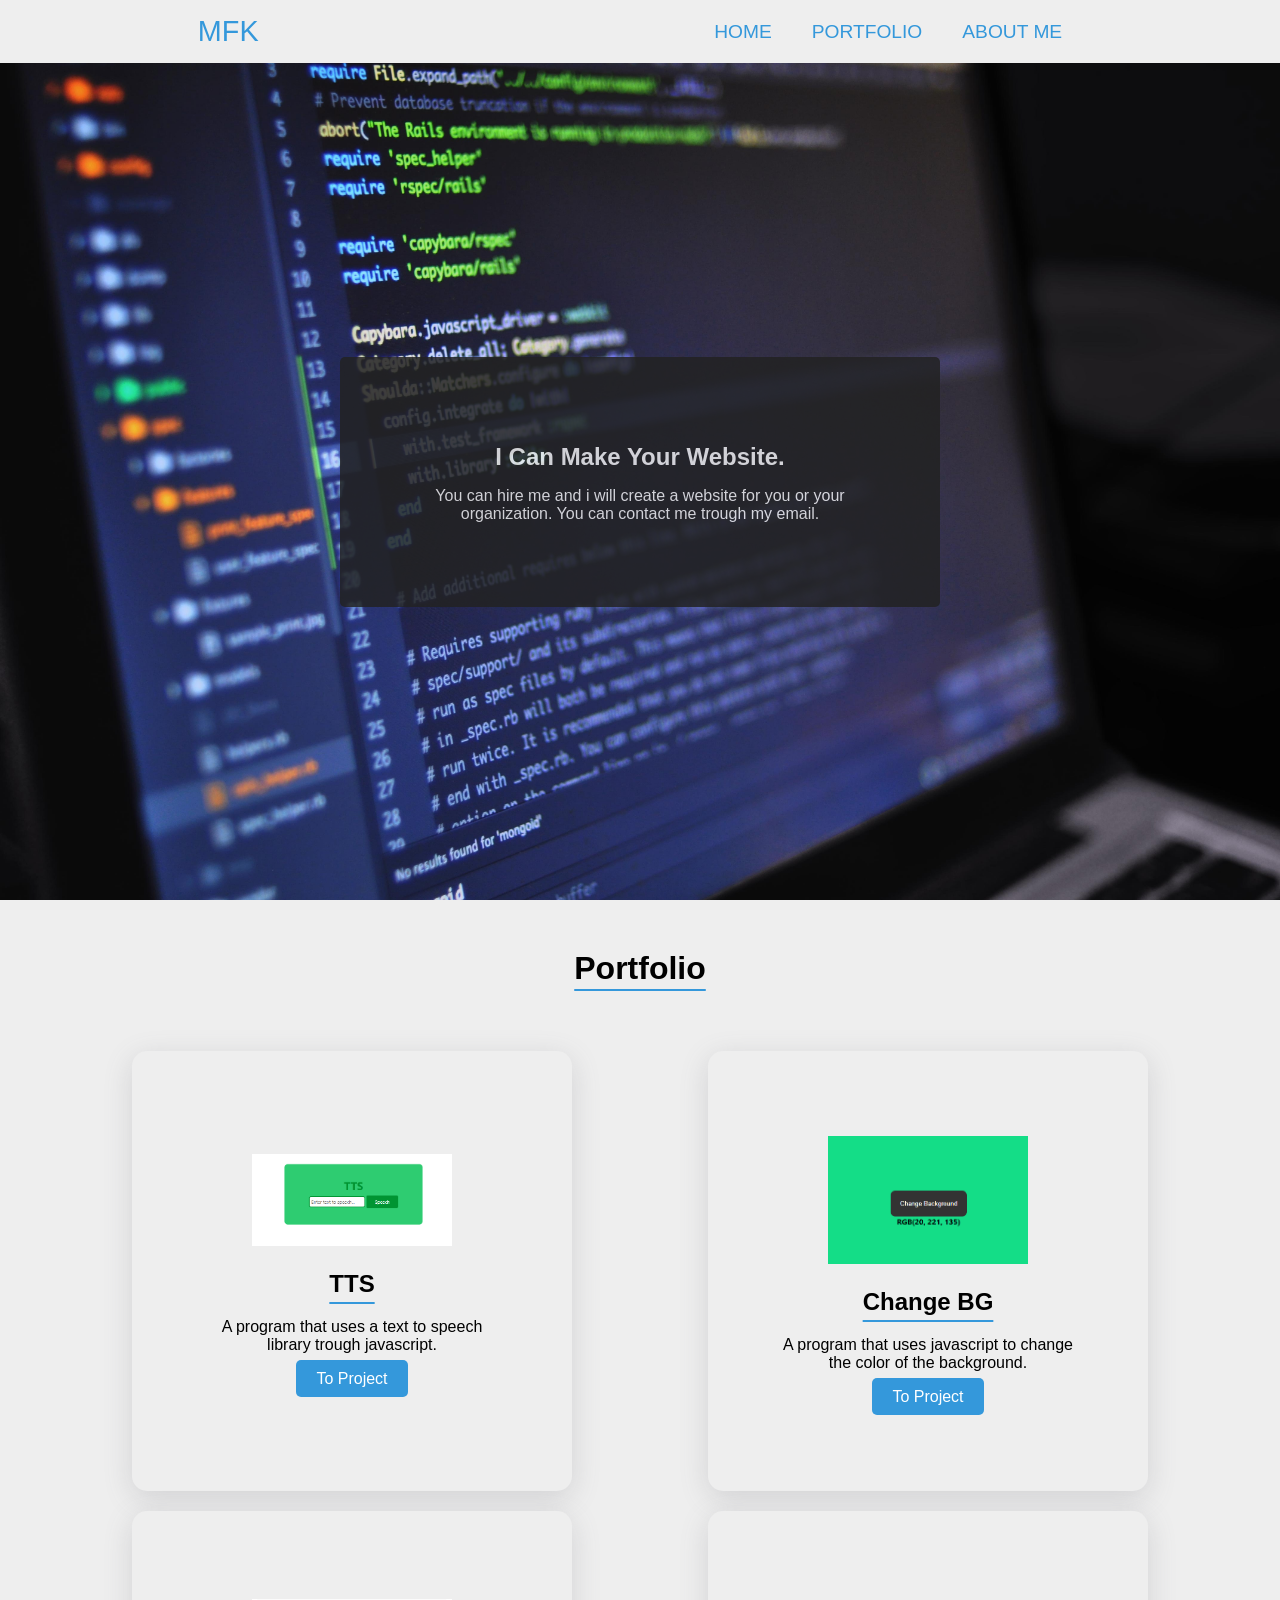
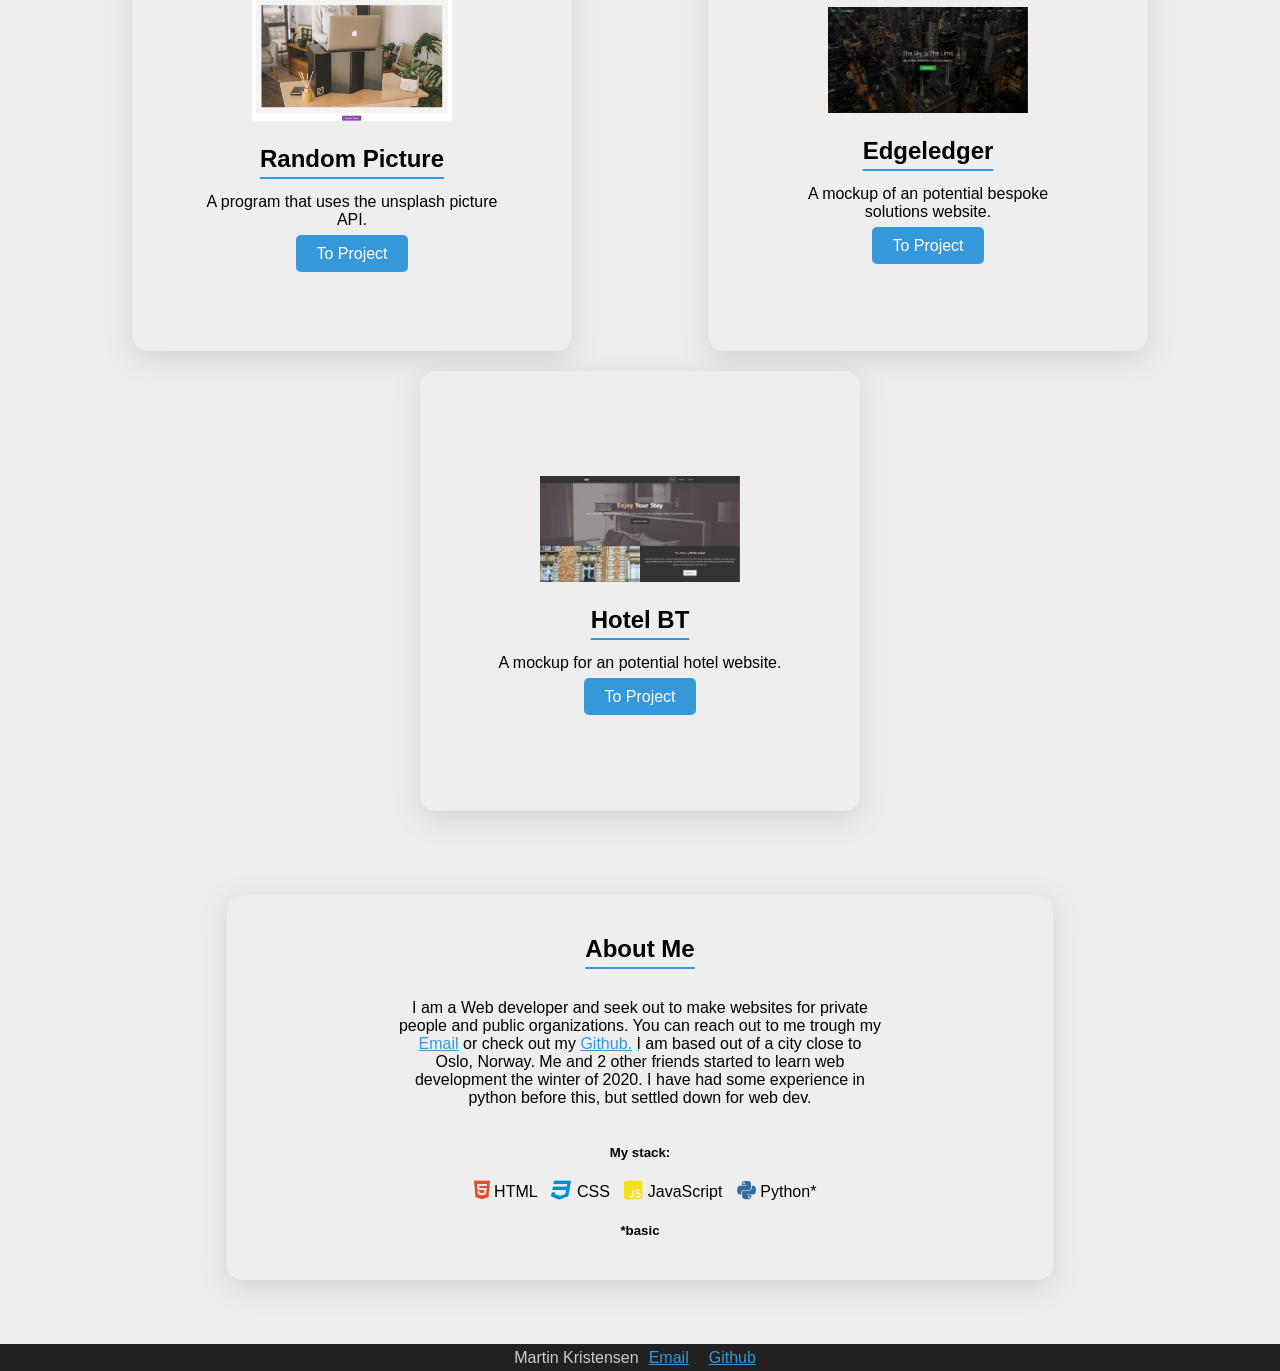
==== commit 4f67346e: "Update index.html" ====
--- a/index.html
+++ b/index.html
@@ -42,7 +42,7 @@
 		<section class="projects panel">
 			<div class="card">
 				<div class="card-wrap">
-					<img src="../img/tts.PNG" width="200" alt="tts" />
+					<img src="tts.PNG" width="200" alt="tts" />
 					<h2>TTS</h2>
 					<p>A program that uses a text to speech library trough javascript.</p>
 					<a
@@ -56,7 +56,7 @@
 			</div>
 			<div class="card">
 				<div class="card-wrap">
-					<img src="../img/change.PNG" width="200" alt="changeBG" />
+					<img src="change.PNG" width="200" alt="changeBG" />
 					<h2>Change BG</h2>
 					<p>
 						A program that uses javascript to change the color of the
@@ -73,7 +73,7 @@
 			</div>
 			<div class="card">
 				<div class="card-wrap">
-					<img src="../img/Skjermbilde.PNG" width="200" alt="random-pic" />
+					<img src="Skjermbilde.PNG" width="200" alt="random-pic" />
 					<h2>Random Picture</h2>
 					<p>A program that uses the unsplash picture API.</p>
 					<a
@@ -88,7 +88,7 @@
 			<div class="card">
 				<div class="card-wrap">
 					<img
-						src="../img/edgeledger website.PNG"
+						src="edgeledger website.PNG"
 						width="200"
 						alt="random-pic"
 					/>
@@ -105,7 +105,7 @@
 			</div>
 			<div class="card">
 				<div class="card-wrap">
-					<img src="../img/hbt.PNG" width="200" alt="random-pic" />
+					<img src="hbt.PNG" width="200" alt="random-pic" />
 					<h2>Hotel BT</h2>
 					<p>A mockup for an potential hotel website.</p>
 					<a
@@ -147,6 +147,6 @@
 			<a href="mailto:mfkwebdevelopment@gmail.com">Email</a>
 			<a href="https://github.com/MartinfKristensen">Github</a>
 		</footer>
-		<script src="../js/script.js"></script>
+		<script src="script.js"></script>
 	</body>
 </html>
